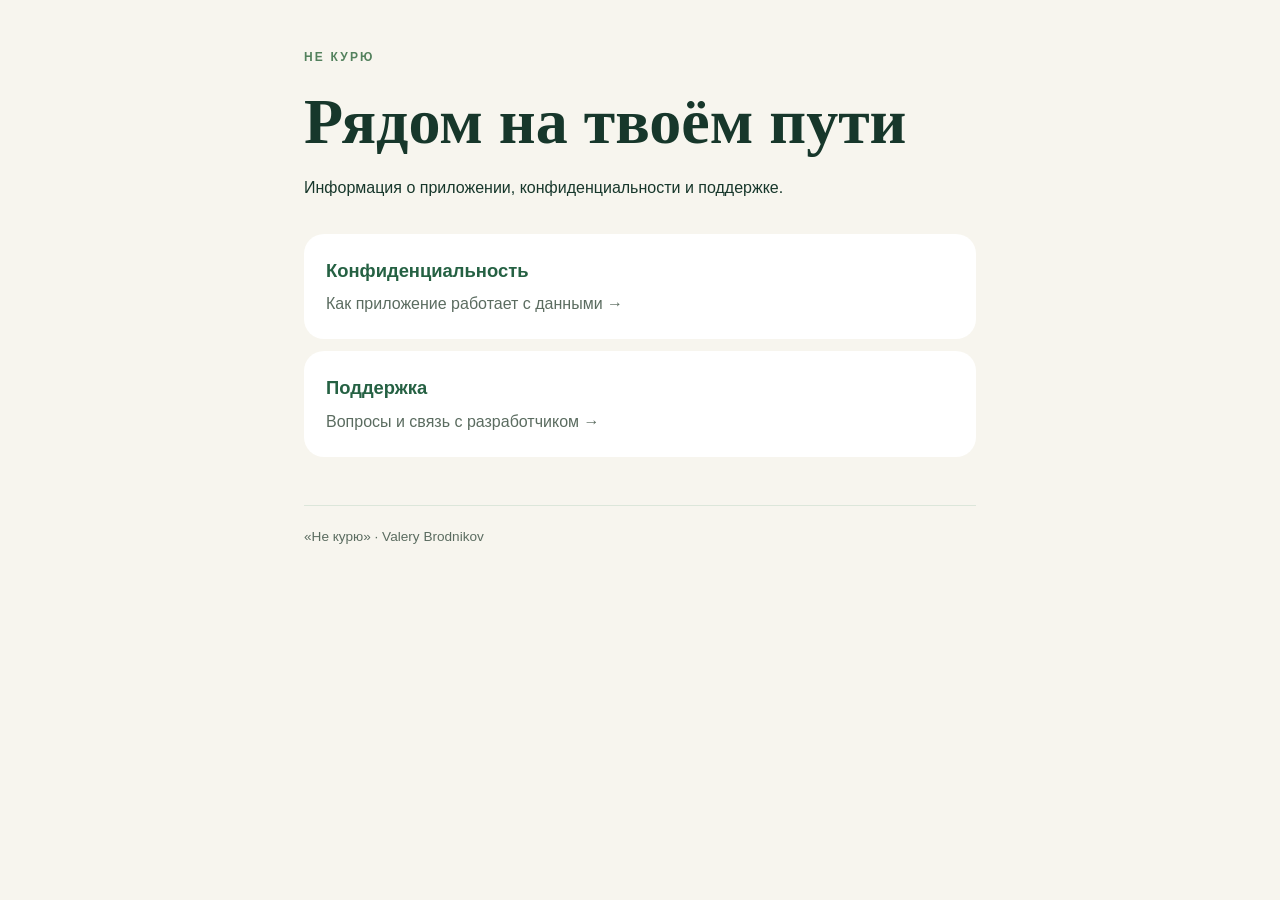
==== index.html @ 25312791 "Add privacy and support pages" ====
<!doctype html>
<html lang="ru">
<head>
  <meta charset="utf-8">
  <meta name="viewport" content="width=device-width, initial-scale=1">
  <title>Не курю — информация</title>
  <link rel="stylesheet" href="style.css">
</head>
<body>
  <main>
    <p class="eyebrow">НЕ КУРЮ</p>
    <h1>Рядом на твоём пути</h1>
    <p>Информация о приложении, конфиденциальности и поддержке.</p>
    <nav aria-label="Информация о приложении">
      <a class="card" href="privacy.html"><strong>Конфиденциальность</strong><span>Как приложение работает с данными →</span></a>
      <a class="card" href="support.html"><strong>Поддержка</strong><span>Вопросы и связь с разработчиком →</span></a>
    </nav>
    <footer>«Не курю» · Valery Brodnikov</footer>
  </main>
</body>
</html>
---- style.css ----
:root { color-scheme: light; font-family: -apple-system, BlinkMacSystemFont, "Segoe UI", sans-serif; color: #17372b; background: #f7f5ee; }
* { box-sizing: border-box; }
body { margin: 0; line-height: 1.65; }
main { max-width: 720px; padding: 48px 24px 32px; margin: auto; }
h1, h2 { font-family: Georgia, serif; line-height: 1.18; }
h1 { font-size: clamp(2.3rem, 7vw, 4rem); margin: 0 0 16px; }
h2 { font-size: 1.5rem; margin: 2rem 0 .6rem; }
p { margin: 0 0 1rem; }
a { color: #256143; overflow-wrap: anywhere; }
a:focus-visible { outline: 3px solid #b97a33; outline-offset: 4px; }
.eyebrow { color: #53815d; font-size: .75rem; font-weight: 700; letter-spacing: .18em; }
.muted { color: #5b6c60; font-size: .92rem; }
.back { display: inline-block; margin-bottom: 36px; }
nav { display: grid; gap: 12px; margin-top: 32px; }
.card { display: grid; gap: 5px; padding: 22px; border-radius: 20px; background: white; text-decoration: none; }
.card strong { font-size: 1.15rem; }
.card span { color: #5b6c60; }
.button { display: inline-block; padding: 12px 20px; border-radius: 999px; background: #256143; color: white; text-decoration: none; margin: 8px 0 24px; }
footer { border-top: 1px solid #dce6da; margin-top: 48px; padding-top: 20px; color: #5b6c60; font-size: .85rem; }
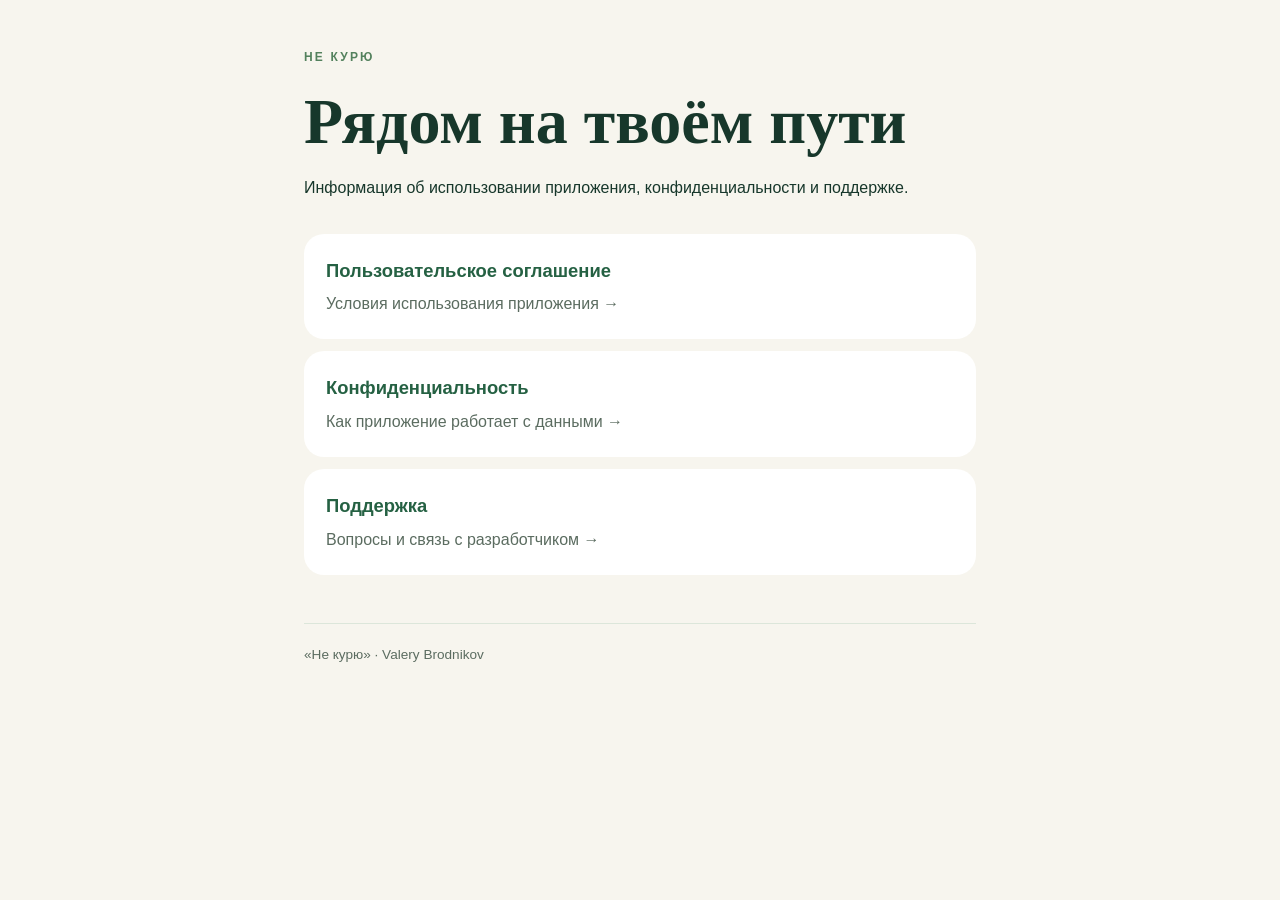
==== commit a7068a95: "Update index.html" ====
--- a/index.html
+++ b/index.html
@@ -10,8 +10,9 @@
   <main>
     <p class="eyebrow">НЕ КУРЮ</p>
     <h1>Рядом на твоём пути</h1>
-    <p>Информация о приложении, конфиденциальности и поддержке.</p>
+    <p>Информация об использовании приложения, конфиденциальности и поддержке.</p>
     <nav aria-label="Информация о приложении">
+      <a class="card" href="terms.html"><strong>Пользовательское соглашение</strong><span>Условия использования приложения →</span></a>
       <a class="card" href="privacy.html"><strong>Конфиденциальность</strong><span>Как приложение работает с данными →</span></a>
       <a class="card" href="support.html"><strong>Поддержка</strong><span>Вопросы и связь с разработчиком →</span></a>
     </nav>
